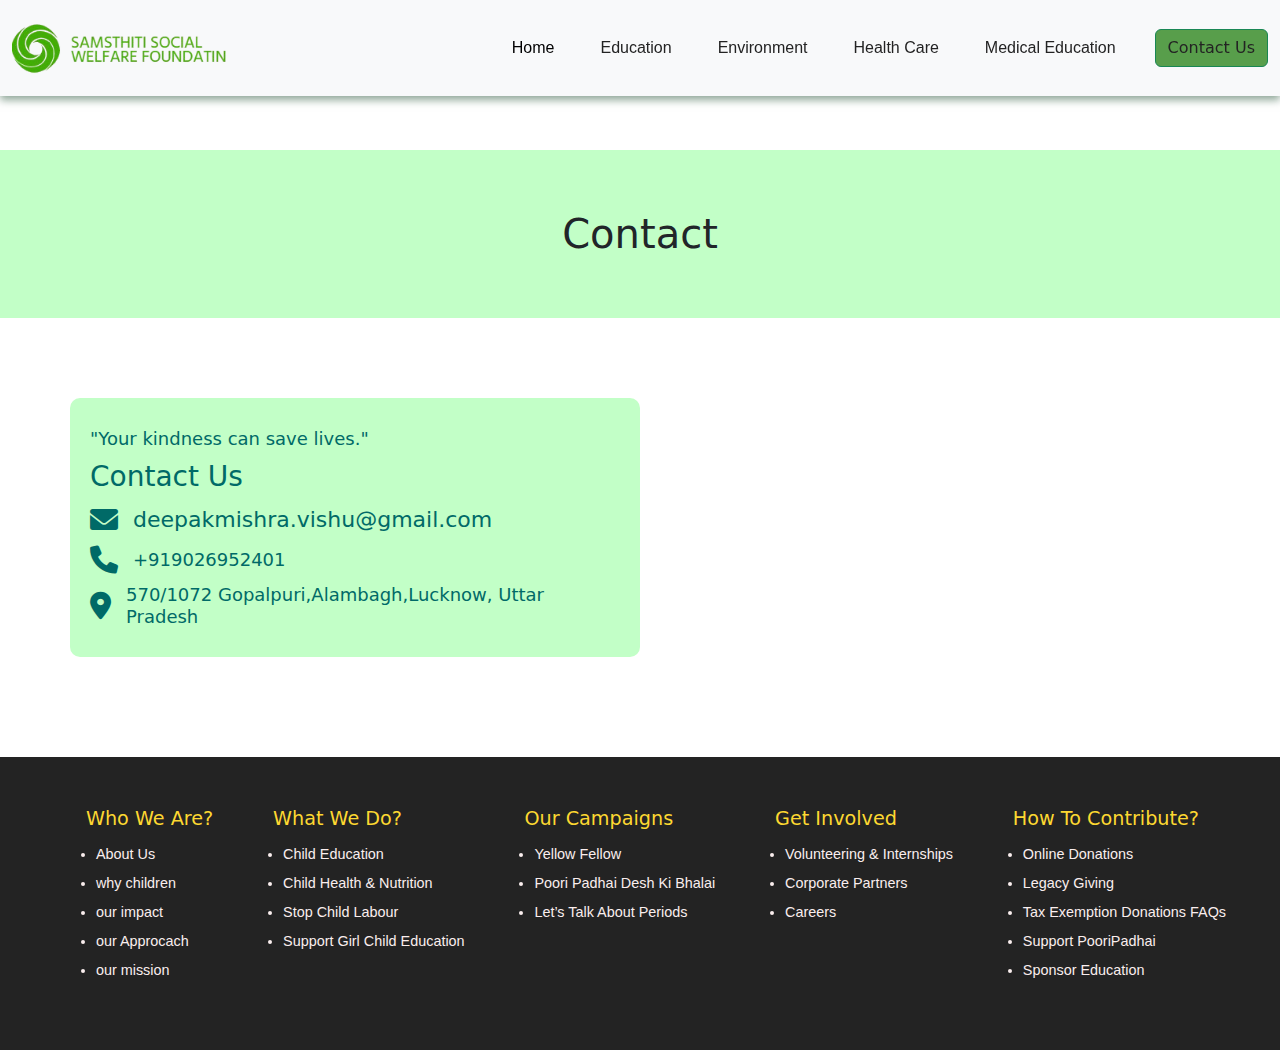
==== contact.html @ 730508de "first commit" ====
<!DOCTYPE html>
<html lang="en">

<head>
    <meta charset="UTF-8">
    <meta name="viewport" content="width=device-width, initial-scale=1.0">
    <link rel="stylesheet" href="style.css">
    <link rel="stylesheet" href="responsive.css">
    <link href="https://cdnjs.cloudflare.com/ajax/libs/font-awesome/6.0.0-beta3/css/all.min.css" rel="stylesheet">




    <link href="https://cdn.jsdelivr.net/npm/bootstrap@5.3.3/dist/css/bootstrap.min.css" rel="stylesheet"
        integrity="sha384-QWTKZyjpPEjISv5WaRU9OFeRpok6YctnYmDr5pNlyT2bRjXh0JMhjY6hW+ALEwIH" crossorigin="anonymous">
    <script src="https://cdn.jsdelivr.net/npm/bootstrap@5.3.3/dist/js/bootstrap.bundle.min.js"
        integrity="sha384-YvpcrYf0tY3lHB60NNkmXc5s9fDVZLESaAA55NDzOxhy9GkcIdslK1eN7N6jIeHz"
        crossorigin="anonymous"></script>
    <style>
        .contact {
            background-color: #C2FFC7;
            text-align: center;
            margin-top: 150px;
            padding: 60px;
        }
        
        .map {
            margin-top: 80px;
            display: flex;
            flex-wrap: wrap; /* Ensure wrapping on smaller screens */
            
        }
        
        .map2 iframe {
            border-radius: 10px;
            width: 100%; /* Full width on smaller screens */
            height: 100%; /* Adjust height automatically */
        }
        
        .map1 {
            background-color: #C2FFC7;
            border-radius: 10px;
            padding: 20px;
        }
        
        .map1 h2, .map1 h3, .map1 h1, .map1 h2 {
            color: #006A67;
            margin: 10px 0;
        }
        
        .map1 h1 {
            font-size: 22px;
            line-height: 1.5;
        }
        
        .map1 h2 {
            font-size: 18px;
        }
        
        .map1 .contact-info {
            display: flex;
            align-items: center;
            margin: 10px 0;
        }
        
        .map1 .contact-info i {
            font-size: 28px;
            margin-right: 15px;
            color: #006A67;
        }
        
        .map1 .contact-info h2,
        .map1 .contact-info h1 {
            margin: 0;
        }
        
        /* Responsive adjustments */
        @media (max-width: 768px) {
            .map {
                flex-direction: column; /* Stack items vertically */
            }
        
            .map1, .map2 {
                flex: 1 1 100%; /* Ensure full width for smaller devices */
            }
        
            .map2 iframe {
                height: 300px; /* Adjust height for smaller devices */
            }
        }
        
        footer{
            margin-top: 100px;
        }
    </style>

    <title>Document</title>
</head>

<body>
    <nav class="navbar navbar-expand-lg navbar-light bg-light fixed-top">
        <div class="container-fluid">
            <a class="navbar-brand" href="#"><img src="/img/logo2-removebg-preview.png" alt=""></a>
            <button class="navbar-toggler" type="button" data-bs-toggle="collapse" data-bs-target="#navbarNav"
                aria-controls="navbarNav" aria-expanded="false" aria-label="Toggle navigation">
                <span class="navbar-toggler-icon"></span>
            </button>
            <div class="collapse navbar-collapse" id="navbarNav">
                <ul class="navbar-nav ms-auto">
                    <li class="nav-item">
                        <a class="nav-link active" aria-current="page" href="index.html">Home</a>
                    </li>
                    <li class="nav-item">
                        <a class="nav-link" href="education.html">Education</a>
                    </li>
                    <li class="nav-item">
                        <a class="nav-link" href="enviroment.html">Environment</a>
                    </li>
                    <li class="nav-item">
                        <a class="nav-link" href="health.html">Health Care</a>
                    </li>
                    <li class="nav-item">
                        <a class="nav-link" href="medical.html">Medical Education</a>
                    </li>
                </ul>
                <button class="btn btn-success ms-3">
                    <a class="nav-link" href="contact.html">Contact Us</a>
                </button>
            </div>
        </div>
    </nav>

    <h1 class="contact">Contact </h1>
    <div class="container">
        <div class="row map">
            <div class="col-lg-6 col-md-12 map1">
                <h2>"Your kindness can save lives."</h2>
                <h3>Contact Us</h3>
                <div class="contact-info">
                    <i class="fa fa-envelope"></i>
                    <h1>deepakmishra.vishu@gmail.com</h1>
                </div>
                <div class="contact-info">
                    <i class="fa fa-phone"></i>
                    <h2>+919026952401</h2>
                </div>
                <div class="contact-info">
                    <i class="fas fa-map-marker-alt"></i>
                    <h2>570/1072 Gopalpuri,Alambagh,Lucknow, Uttar Pradesh</h2>
                </div>
            </div>
            <div class="col-lg-6 col-md-12 map2">
                <iframe
                    src="https://www.google.com/maps/embed?pb=!1m17!1m12!1m3!1d1780.5983833427724!2d80.90738136888217!3d26.801862669844276!2m3!1f0!2f0!3f0!3m2!1i1024!2i768!4f13.1!3m2!1m1!2s!5e0!3m2!1sen!2sin!4v1731748722866!5m2!1sen!2sin"
                    width="100%" height="400" style="border:0;" allowfullscreen="" loading="lazy"
                    referrerpolicy="no-referrer-when-downgrade"></iframe>
            </div>
        </div>
    </div>
    
    <!-- <<<<<<<<<---------Footer start-------->

    <footer>
        <div class="textconteiner">

            <ul>
                <h1>Who We Are?</h1>
                <li>About Us</li>
                <li>why children</li>
                <li>our impact</li>
                <li>our Approcach</li>
                <li>our mission</li>
            </ul>
            <ul>
                <h1>What We Do?</h1>
                <li>Child Education</li>
                <li>Child Health & Nutrition</li>
                <li>Stop Child Labour</li>
                <li>Support Girl Child Education</li>

            </ul>
            <ul>
                <h1>Our Campaigns</h1>
                <li>Yellow Fellow</li>
                <li>Poori Padhai Desh Ki Bhalai</li>
                <li>Let’s Talk About Periods</li>

            </ul>
            <ul>
                <h1>Get Involved</h1>
                <li>Volunteering & Internships</li>
                <li>Corporate Partners</li>
                <li>Careers</li>
            </ul>
            <ul>
                <h1>How To Contribute?</h1>
                <li>Online Donations</li>
                <li>Legacy Giving</li>
                <li>Tax Exemption Donations FAQs
                </li>
                <li>Support PooriPadhai</li>
                <li>Sponsor Education</li>
            </ul>
        </div>
    </footer>
<!-- <<<<<<<<<---------Footer -------->
---- style.css ----
body {
    margin: 0;
    padding: 0;
}


/* Navbar Styles */
.navbar {
    display: flex;
    align-items: center;
    justify-content: space-between;
    background-color: #fff;
    padding: 10px 20px;
    box-shadow: 0 4px 8px rgba(67, 107, 82, 0.6); /* Green shadow */
}

/* Logo Styling */
.navbar .img img {
    height: 70px;
    margin-right: 20px;
}

/* Menu Styles */
#navbarMenu {
    list-style: none;
    display: flex;
    margin: 0;
    padding: 0;
    gap: 20px;
}

#navbarMenu li a {
    text-decoration: none;
    color: #232323;
    font-size: 16px;
}

.btn {
    font-size: 0.85rem;
    color: #fff;
    background-color: #589e4b;
    padding: 10px 20px;
    border-radius: 30px;
    border: none;
    cursor: pointer;
}

/* Toggle Button (Hidden by Default) */
.icon {
    display: none;
    cursor: pointer;
    font-size: 24px;
    color: #006A67;
}

/* Style for the navbar list items */
.navbar-nav .nav-item {
    position: relative; /* Ensure the pseudo-element is positioned relative to the list item */
    transition: transform 0.3s ease;
}

/* Style for the animated line */
.navbar-nav .nav-item::after {
    content: ''; /* Empty content for the pseudo-element */
    position: absolute;
    left: 0;
    bottom: 0;
    width: 0;
    height: 2px; /* Line thickness */
    background-color: #006A67; /* Line color */
    transition: width 0.3s ease; /* Animation effect */
}

.navbar-nav .nav-item:hover {
    transform: translateY(-5px); /* Move the item up */
}

/* When hovering over the navbar items */
.navbar-nav .nav-item:hover::after {
    width: 100%; /* Expand the line to full width */
   
}

.contant {
    margin-top: 100px;
    display: flex;
    justify-content: space-between;
    align-items: center;
    width: 100%;
    height: 40vw;
    background-color: #fff;
  }
  
  .text {
    width: 50%;
    height: 80%;
    display: flex;
    flex-direction: column;
    align-items: center;
    justify-content: center;
    background-color: #fff;
    padding: 10px;
    animation: fadeInText 1.5s ease-out forwards; /* Apply text fade-up animation */
  }

  @keyframes fadeInText {
    0% {
        opacity: 0;
        transform: translateY(20px); /* Start from 20px below */
    }
    100% {
        opacity: 1;
        transform: translateY(0); /* End at its original position */
    }
}
  
  .text h1 {
    font-weight: 600;
    color: #2f2f2f;
    font-size: 2.8em;
    line-height: 55px;
    text-align: center;
  }
  
  .text span {
    font-family: 'Gloria Hallelujah', cursive;
    color: #589e4b;
    font-weight: 600;
  }
  
  .vid {
    width: 50%;
    height: 80%;
    background-color: #589e4b;
    display: flex;
    justify-content: center;
    align-items: center;
  }
  
  .vid video {
    width: 53vw;
    height: auto; /* Make sure the height scales with the width */
    margin-left: -4vw;
    animation: slideInRight 1.5s ease-out forwards; /* Apply video slide-in animation */
  }

  @keyframes slideInRight {
    0% {
        transform: translateX(100%); /* Start from the right */
    }
    100% {
        transform: translateX(0); /* End at the normal position */
    }
}

  
  .contant button {
    font-size: 1.1rem;
    color: #000;
    background-color: #589e4b;
    font-family: Rubik, sans-serif;
    border-radius: 5rem;
    border: none;
    padding: .75rem 1.8rem;
    cursor: pointer;
    box-shadow: 0 0 .8rem -.07rem transparent;
    margin-top: 26px;
    margin-right: 13vw;
    align-self: center; /* Center the button in the text section */
  }

  .contact2 {
    display: flex;
    justify-content: space-between;
    align-items: flex-start;
    flex-wrap: wrap; /* Allows cards to wrap */
    width: 99%;
    height: auto;
    margin: 10px;
    background-color: #fff;
}

.text2 {
    width: 30%;
    display: flex;
    flex-direction: column;
    align-items: center;
    text-align: center;
    background-color: #fff;
    padding: 20px;
}

.text2 h1 {
    font-size: 2rem;
    color: black;
    font-weight: 600;
    line-height: 1.2;
}

.text2 p {
    margin-top: 20px;
    font-size: 1rem;
    color: #484848;
    line-height: 1.5;
}

.text2 span {
    font-family: 'Gloria Hallelujah', cursive;
    color: #589e4b;
    font-weight: 600;
}

.text2 button {
    margin-top: 30px;
    background-color: #589e4b;
    box-shadow: 0 0 1px 1px #73EC8B;
    color: #000;
    font-size: 1.1rem;
    font-family: Rubik, sans-serif;
    border-radius: 5rem;
    border: none;
    padding: .75rem 1.8rem;
    cursor: pointer;
}

.card {
    width: 25%;
    margin: 20px 2.5vw;
    border-radius: 10px;
    display: flex;
    flex-direction: column;
    align-items: center;
    background-color: #fff;
    border-bottom: solid #006A67 5px !important;
    transition: box-shadow 0.3s ease;
    cursor: pointer;
}

.card:hover {
    box-shadow: 0 4px 20px rgba(0, 0, 0, 0.3);
    transform: translateY(-5px);
}

.card img {
    width: 100%;
    border-radius: 10px 10px 0 0;
    height: 233px;
}

.text3 h3 {
    margin-top: 20px;
    margin-bottom: 10px;
    font-weight: 600;
    color: #589e4b;
    font-size: 1.2rem;
    text-align: center;
}

.text3 h4 {
    font-size: 1rem;
    color: #484848;
    text-align: center;
}







.education {
    background-color: #C2FFC7 !important;
    padding: 10px 0 48px 0;
    margin-top: 100px;
}

.education h1{
    text-align: center;
    margin-bottom: 32px;
}

.image img {
    height: 457px;
    border-radius: 15px;
    width: 550px;
    margin-top: 70px
}



.para h1 {
    margin-top: 50px;
    font-family: 'Franklin Gothic Medium', 'Arial Narrow', Arial, sans-serif;
}

.para p {
    font-family: math;
    font-weight: bold;
    margin-top: 20px;
    text-align: justify;
    font-size: 18px;
}

.enviroment {
    margin-top: 100px;
    background-color: white;
    padding: 58px 0 0 0;
    
}

.charity h1 {
    text-align: center;
    font-size: 51px;
    color: #006A67;
    font-family: cursive;
    margin-top: 104px;
}
.enviroment h1 {
    text-align: center;
    font-size: 51px;
    margin-bottom: 40px;

}


.poster img {
    width: 100%;
    max-width: 600px; /* Set a reasonable max width */
    height: auto; /* Maintain aspect ratio */
    border-radius: 10px;
    margin: 0 auto;
    display: block; /* Center the image */
}



 #vido {
    width: 527px;
    border-radius: 10px;
    margin-top: 50px;
 }



/* Slider container */
.slider-container {
    display: flex;
    margin-top: 100px;
    overflow: hidden;
    width: 100%;
    position: relative;
    height: 300px; /* Fixed height for consistency */
}

/* Slider wrapper */
.slider-wrapper {
    display: flex;
    transition: transform 0.5s ease;
    gap: 14px;
    width: 100%; /* Ensure it spans the container */
}

/* Individual cards */
.card1 {
    flex: 0 0 20%; /* Default: Show 5 cards at a time */
    display: flex;
    justify-content: center;
    align-items: center;
    background-color: #006A67;
    box-sizing: border-box;
    border-radius: 8px;
    overflow: hidden;
}

/* Images inside cards */
.card1 img {
    width: 100%;
    height: 100%; /* Fully fill the card's height */
    object-fit: cover; /* Maintain aspect ratio and crop excess */
    border-radius: 8px;
}

/* Navigation buttons */
.nav-button {
    position: absolute;
    top: 50%;
    transform: translateY(-50%);
    background-color: #006A67;
    color: #fff;
    border: none;
    padding: 10px;
    cursor: pointer;
    font-size: 18px;
    z-index: 10;
}

.prev {
    left: 10px;
}

.next {
    right: 10px;
}

/* Base styles for larger screens (desktop/tablet) */
.contant4 {
    margin-top: 200px;
    width: 100%;
    height: 500px;
    background-image: url(/img/banner.jpg);
    background-repeat: no-repeat;
    background-size: cover;
    display: flex;
    justify-content: center;
    align-items: flex-end;
    background-color: #e6c32a;
}

.maindiv {
    font-family: sans-serif;
    color: #2f2f2f;
    display: flex;
    flex-direction: column;
    align-items: center;
    justify-content: center;
    width: 75%;
    height: 70%;
    box-shadow: 0 4px 20px rgba(0, 0, 0, 0.3);
    background-color: #006A67;
    border-radius: 10px;
    padding: 20px;
}

.scards {
    display: flex;
    justify-content: center;
    align-items: center;
    width: 100%;
    gap: 20px;
    height: auto;
    background-color: #006A67;
    flex-wrap: wrap; /* Allows wrapping on smaller screens */
}

.cardss {
    background-color: #fff;
    width: 220px;
    height: 290px;
    display: flex;
    flex-direction: column;
    align-items: center;
    justify-content: center;
    border-bottom: 5px solid #0a9962;
    border-radius: 10px;
    padding: 15px;
    box-sizing: border-box;
    transition: box-shadow 0.3s ease, transform 0.3s ease;
}

.cardss:hover {
    box-shadow: 0 4px 20px rgba(0, 0, 0, 0.3);
    transform: translateY(-5px);
}

.cardss img {
    width: 150px;
    height: auto; /* Ensure image maintains aspect ratio */
    margin-top: 20px;
}

.cardss h1 {
    margin-top: 20px;
    font-size: 1.1rem;
    font-weight: 500;
    text-align: center;
}

.contant5 {
    width: 100%;
    height: 600px;
    display: flex;
    justify-content: center;
    background-color: #fff;
    padding: 20px;
}

.text6 {
    display: flex;
    flex-direction: column;
    justify-content: center;
    align-items: center;
    width: 50%;
    height: 100%;
    background-color: #fff;
    text-align: center;
    padding: 20px;
}

.text6 h1 {
    font-size: 30px;
    margin: 23px;
    padding-top: 50px;
    line-height: 1.3;
}

.text6 span {
    font-family: 'Gloria Hallelujah', cursive;
    color: #006A67;
    font-weight: 600;
    font-size: 35px;
}

.text6 p {
    color: #2f2f2f;
    width: 70%;
    line-height: 1.6;
    font-size: 16px;
    margin-top: 20px;
}

.img6 {
    width: 50%;
    height: 100%;
    display: flex;
    align-items: center;
    justify-content: center;
    background-color: #fff;
}

.img6 img {
    width: 33vw;
    max-width: 100%;
    padding-top: 4vw;
    height: auto; /* Maintain aspect ratio */
}


/* Footer styling */
footer {
    width: 100%;
    background-color: #232323;
    color: rgb(250, 238, 238);
    padding: 30px 0; /* Added padding to adjust the spacing */
}

/* Container for the lists */
.textconteiner {
    display: flex;
    flex-wrap: wrap; /* Allow items to wrap on smaller screens */
    justify-content: space-around; /* Space items evenly */
    padding: 20px 50px;
    gap: 20px;
}

/* Headings for each section */
ul h1 {
    margin-bottom: 10px;
    font-size: 1.2rem;
    color: #FDD831; /* Added color for better readability */
}

/* List items styling */
ul li {
    font-family: 'Lucida Sans', Geneva, Verdana, sans-serif;
    font-size: 0.9rem;
    line-height: 1.8rem;
    margin-left: 10px;
    color: rgb(250, 238, 238);
}
---- responsive.css ----
/* <<<------NAVBAR---------->>> */
@media (max-width: 900px) {
    .btn {
        display: none;
    }

    #navbarMenu {
        display: none;
        flex-direction: column;
        position: absolute;
        top: 70px;
        right: 20px;
        background: rgba(255, 255, 255, 0.9);
        box-shadow: 0 4px 6px rgba(0, 0, 0, 0.1);
        padding: 20px;
        border-radius: 8px;
        gap: 10px;
    }

    #navbarMenu.active {
        display: flex;
    }

    .icon {
        display: block;
    }
}

/* Responsive Styles */
/* Basic styles for the navbar */
.navbar {
    display: flex;
    align-items: center;
    background-color: #fff;
    padding: 10px;
    justify-content: space-between;
    box-shadow: 0 4px 8px rgba(67, 107, 82, 0.6);
}

.navbar img {
    height: 70px;
    margin-right: 20px;
}

.img {
    height: 55px;
    display: flex;
    align-items: center;
    justify-content: center;
    padding-left: 74px;
    border-radius: 5px;
    margin-left: 15px;
}

.navbar ul {
    list-style-type: none;
    margin: 0;
    padding: 0;
    display: flex;
    font-size: small;
}

.navbar li {
    margin: 0 15px;
}

.navbar a {
    color: #232323;
    text-decoration: none;
    font-size: 16px;
}

.btn {
    font-size: .85rem;
    color: black;
    background-color: #589e4b !important;
    font-family: Rubik, sans-serif;
    border-radius: 5rem;
    border: none;
    font-weight: 500;
    padding: .75rem 1.8rem;
    cursor: pointer;
    box-shadow: 0 0 .8rem -.07rem transparent;
}

.icon i {
    font-size: 1.5vw;
    font-weight: 800;
    color: #000;
    display: none;
    cursor: pointer;
}

/* Hover effects */
.navbar .btn:hover {
    background-color: #C2FFC7;
}




/* <<<<<--------NAVBAR END-------->>>> */


/* <<<<<--------CONTANT-------->>>> */

@media (max-width: 768px) {
  
    /* Stack the content vertically on small screens */
    .contant {
      flex-direction: column;
      height: auto;
    }
  
    /* Adjust the text area width and alignment */
    .text {
      width: 90%;
      padding: 20px;
      text-align: center;
    }
  
    .text h1 {
      font-size: 2.2em; /* Decrease font size for mobile */
      line-height: 45px;
    }
  
    /* Adjust video size */
    .vid {
      width: 90%;
      height: auto;
      margin-top: 20px;
    }
  
    .vid video {
      width: 100%;
      height: auto; /* Adjust video to be responsive */
      margin-left: 0;
    }
  
    /* Button should be centered and sized appropriately */
    .contant button {
      margin-right: 0;
      width: 70%;
      font-size: 1rem;
    }
}

 @media (max-width: 480px) {
    /* Further adjust for very small screens (e.g., phones) */
    .text h1 {
      font-size: 1.8em; /* Reduce font size more for tiny screens */
      line-height: 40px;
    }
  
    .contant button {
      width: 80%;
      font-size: 1.2rem;
    }
}

  /* <<<<<--------CONTANT END-------->>>> */


    /* <<<<<--------CONTACT2-------->>>> */


@media (max-width: 1024px) {
    .contact2 {
        flex-direction: column;
        align-items: center;
    }

    .text2, .card {
        width: 80%; /* Reduce width to fit better */
    }

    .text2 h1 {
        font-size: 1.8rem;
    }

    .text2 p {
        font-size: 0.9rem;
    }

    .text2 button {
        font-size: 1rem;
    }
}

@media (max-width: 768px) {
    .text2 h1 {
        font-size: 1.6rem;
        line-height: 1.3;
    }

    .text2 p {
        font-size: 0.9rem;
        line-height: 1.4;
    }

    .text2 button {
        padding: 0.6rem 1.5rem;
    }

    .card {
        width: 90%; /* Full-width for smaller screens */
        margin: 10px 0;
    }

    .card img {
        width: 100%;
        height: auto;
    }

    .text3 h3, .text3 h4 {
        font-size: 1rem;
    }
}

@media (max-width: 480px) {
    .text2 h1 {
        font-size: 1.4rem;
    }

    .text2 p {
        font-size: 0.85rem;
    }

    .text2 button {
        font-size: 0.9rem;
        padding: 0.5rem 1.2rem;
    }

    .text3 h3, .text3 h4 {
        font-size: 0.9rem;
    }
}



  /* <<<<<--------CONTACT2 END-------->>>> */


    /* <<<<<--------education-------->>>> */

  @media only screen and (max-width: 768px) {
    .row {
        flex-direction: column;
        align-items: center;
        text-align: center;
    }

    .image img {
        max-width: 90%;
        margin-top: 10px;
    }

    .para h1 {
        font-size: 24px;
        margin-top: 15px;
    }

    .para p {
        font-size: 16px;
        text-align: justify;
        padding: 0 15px;
    }
}

@media only screen and (max-width: 576px) {
    .education {
        padding: 20px;
        margin-top: 50px;
    }

    .image img {
        max-width: 100%;
    }

    .para h1 {
        font-size: 22px;
    }

    .para p {
        font-size: 15px;
        text-align: left;
    }
}

    /* <<<<<--------education end-------->>>> */




/* enviroment */
@media only screen and (max-width: 768px) {
    .enviroment h1 {
        font-size: 36px; /* Adjust font size for smaller screens */
    }

    .poster img {
        max-width: 90%; /* Allow image to take up more space on smaller screens */
    }
}

@media only screen and (max-width: 576px) {
    .enviroment {
        padding: 20px 0;
    }

    .enviroment h1 {
        font-size: 28px;
    }

    .poster img {
        max-width: 100%; /* Full width on small screens */
    }
}

/* end .enviroment */


/* slidersss */


/* Responsive Styles */

/* Responsive Styles */

/* Responsive Styles */
@media only screen and (max-width: 1200px) {
    .card1 {
        flex: 0 0 25%; /* Show 4 cards */
    }
}

@media only screen and (max-width: 992px) {
    .card1 {
        flex: 0 0 33.33%; /* Show 3 cards */
    }
}

@media only screen and (max-width: 768px) {
    .card1 {
        flex: 0 0 50%; /* Show 2 cards */
    }
}

@media only screen and (max-width: 576px) {
    .card1 {
        flex: 0 0 100%; /* Show 1 card */
    }

    .nav-button {
        font-size: 24px;
        padding: 12px;
    }
}
/* end slidersssss */

/* contant4 */
  
@media (max-width: 1024px) {
    .maindiv {
        width: 90%;
        height: 80%;
    }
    .scards {
        gap: 15px;
    }
    .cardss {
        width: 200px;
        height: 270px;
    }
    .cardss h1 {
        font-size: 1rem;
        margin-top: 15px;
    }
}

@media (max-width: 768px) {
    .contant4 {
        height: auto;
        padding: 20px 0;
    }
    .maindiv {
        width: 95%;
        height: auto;
    }
    .scards {
        flex-direction: column; /* Stack cards vertically on small screens */
        gap: 20px;
    }
    .cardss {
        width: 100%;
        max-width: 300px;
        margin: 0 auto;
    }
    .cardss img {
        width: 120px;
    }
    .cardss h1 {
        font-size: 1rem;
    }
}

@media (max-width: 480px) {
    .cardss {
        width: 90%;
        max-width: 250px;
    }
    .cardss h1 {
        font-size: 0.9rem;
    }
    .cardss img {
        width: 100px;
    }
}

/* end contant4k */

 /* <<<<<--------CONTANT5-------->>>> */
  
 @media (max-width: 1024px) {
    .text6 h1 {
        font-size: 28px;
        line-height: 1.3;
    }

    .text6 span {
        font-size: 30px;
    }

    .text6 p {
        width: 80%;
        font-size: 15px;
    }
}

@media (max-width: 768px) {
    .contant5 {
        flex-direction: column;
        height: auto;
        padding: 20px;
        align-items: center;
    }

    .text6, .img6 {
        width: 90%; /* Full width on small screens */
        height: auto;
    }

    .text6 h1 {
        font-size: 26px;
        padding-top: 20px;
    }

    .text6 span {
        font-size: 28px;
    }

    .text6 p {
        width: 90%;
        font-size: 14px;
        line-height: 1.5;
    }

    .img6 img {
        width: 80%;
        max-width: 100%;
        padding-top: 20px;
    }
}

@media (max-width: 480px) {
    .text6 h1 {
        font-size: 24px;
    }

    .text6 span {
        font-size: 24px;
    }

    .text6 p {
        font-size: 14px;
        line-height: 1.4;
        padding: 10px;
    }

    .img6 img {
        width: 100%;
        padding-top: 15px;
    }
}
 /* <<<<<--------CONTANT5 END-------->>>> */


 /* footerrrr */

 
  
  /* <<<<<--------FOOTER-------->>>> */


/* Media query for screens smaller than 768px (tablets) */
@media (max-width: 768px) {
    .textconteiner {
        flex-direction: column;
        align-items: center; /* Center-align items on smaller screens */
        padding: 20px;
    }

    ul h1 {
        font-size: 1.1rem;
        text-align: center;
    }

    ul li {
        font-size: 0.9rem;
        text-align: center;
    }
}

/* Media query for screens smaller than 480px (mobile) */
@media (max-width: 480px) {
    .textconteiner {
        padding: 10px;
        gap: 10px;
    }

    ul {
        margin-bottom: 20px;
        text-align: center;
    }

    ul h1 {
        font-size: 1rem;
        margin-bottom: 5px;
    }

    ul li {
        font-size: 0.8rem;
        line-height: 1.5rem;
    }
}


  /* <<<<<--------FOOTER END-------->>>> */
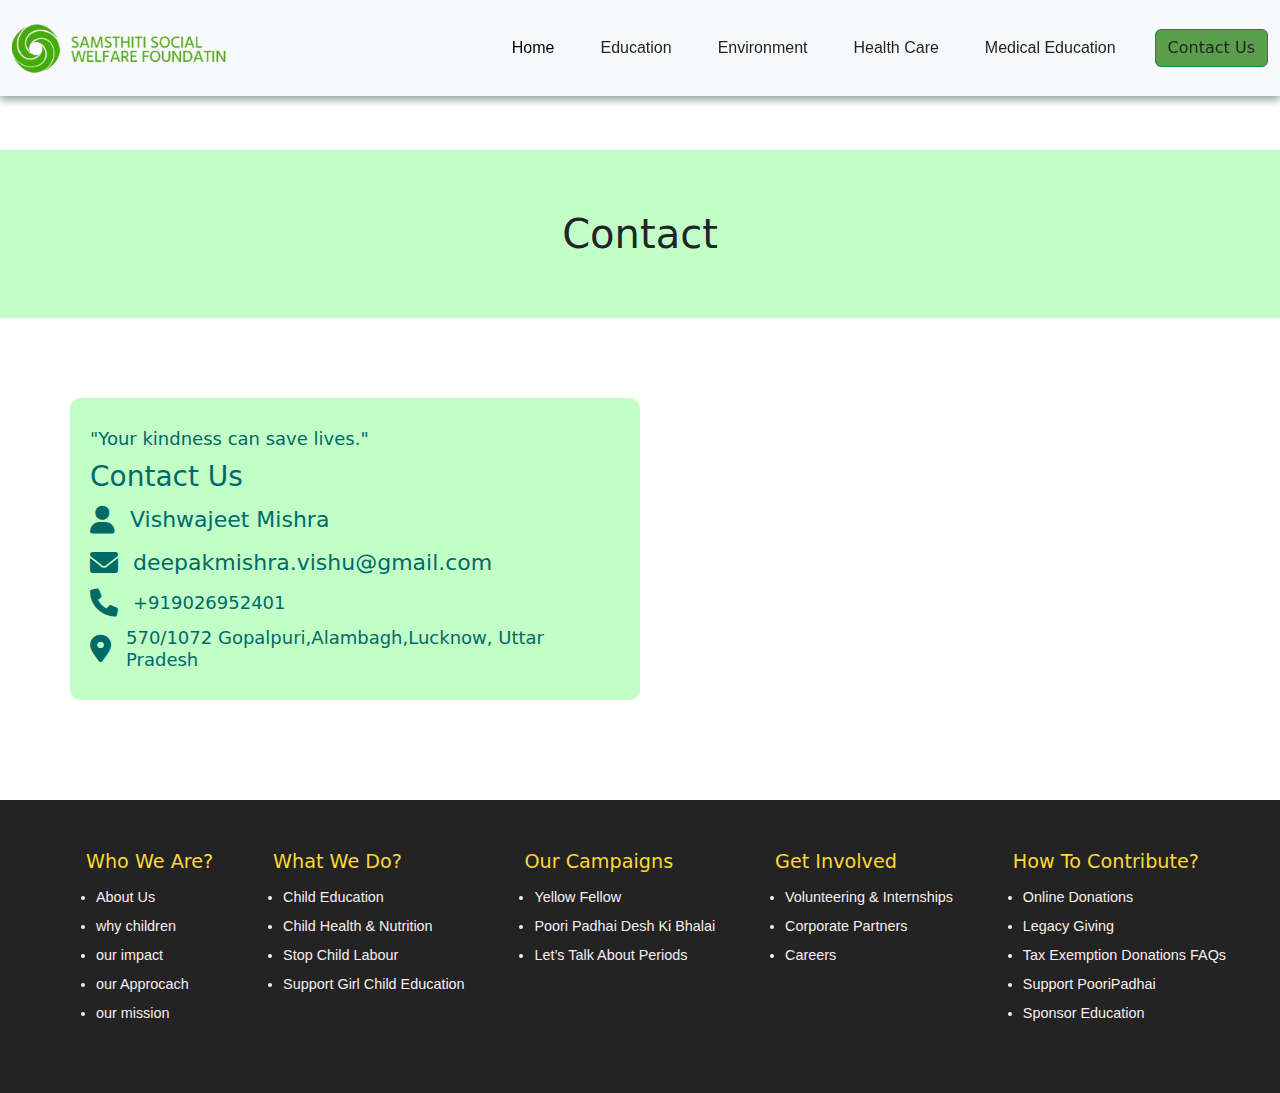
==== commit a73a5831: "sa" ====
--- a/contact.html
+++ b/contact.html
@@ -80,12 +80,20 @@
                 flex-direction: column; /* Stack items vertically */
             }
         
+            .map1{
+                 margin-bottom: 20px;
+            }
+
             .map1, .map2 {
                 flex: 1 1 100%; /* Ensure full width for smaller devices */
             }
         
             .map2 iframe {
                 height: 300px; /* Adjust height for smaller devices */
+            }
+
+            #email {
+                font-size: 18px;
             }
         }
         
@@ -137,8 +145,12 @@
                 <h2>"Your kindness can save lives."</h2>
                 <h3>Contact Us</h3>
                 <div class="contact-info">
+                    <i class="fas fa-user icon"></i>
+                    <h1>Vishwajeet Mishra</h1>
+                </div>
+                <div class="contact-info">
                     <i class="fa fa-envelope"></i>
-                    <h1>deepakmishra.vishu@gmail.com</h1>
+                    <h1 id="email">deepakmishra.vishu@gmail.com</h1>
                 </div>
                 <div class="contact-info">
                     <i class="fa fa-phone"></i>
--- a/responsive.css
+++ b/responsive.css
@@ -293,31 +293,41 @@
 
 
 
-/* enviroment */
-@media only screen and (max-width: 768px) {
-    .enviroment h1 {
-        font-size: 36px; /* Adjust font size for smaller screens */
-    }
-
-    .poster img {
-        max-width: 90%; /* Allow image to take up more space on smaller screens */
-    }
-}
-
-@media only screen and (max-width: 576px) {
-    .enviroment {
-        padding: 20px 0;
-    }
-
-    .enviroment h1 {
-        font-size: 28px;
-    }
-
-    .poster img {
-        max-width: 100%; /* Full width on small screens */
-    }
-}
-
+    @media only screen and (max-width: 768px) {
+        .enviroment h1 {
+            font-size: 36px; /* Adjust font size for tablets */
+        }
+        .poster img {
+            max-width: 90%; /* Adjust poster size for smaller screens */
+        }
+        .charity h1 {
+            font-size: 28px;
+            margin-top: 40px;
+        }
+        #vido {
+            max-width: 90%; /* Adjust video size for tablets */
+        }
+    }
+    
+    @media only screen and (max-width: 576px) {
+        .enviroment {
+            padding: 20px 0; /* Reduce padding for small screens */
+        }
+        .enviroment h1 {
+            font-size: 28px; /* Smaller font size for mobile */
+        }
+        .poster img {
+            max-width: 100%; /* Full width on small screens */
+        }
+        .charity h1 {
+            font-size: 24px;
+        }
+        #vido {
+            max-width: 100%; /* Full width for video on mobile */
+            margin-top: 20px;
+        }
+    }
+    
 /* end .enviroment */
 
 
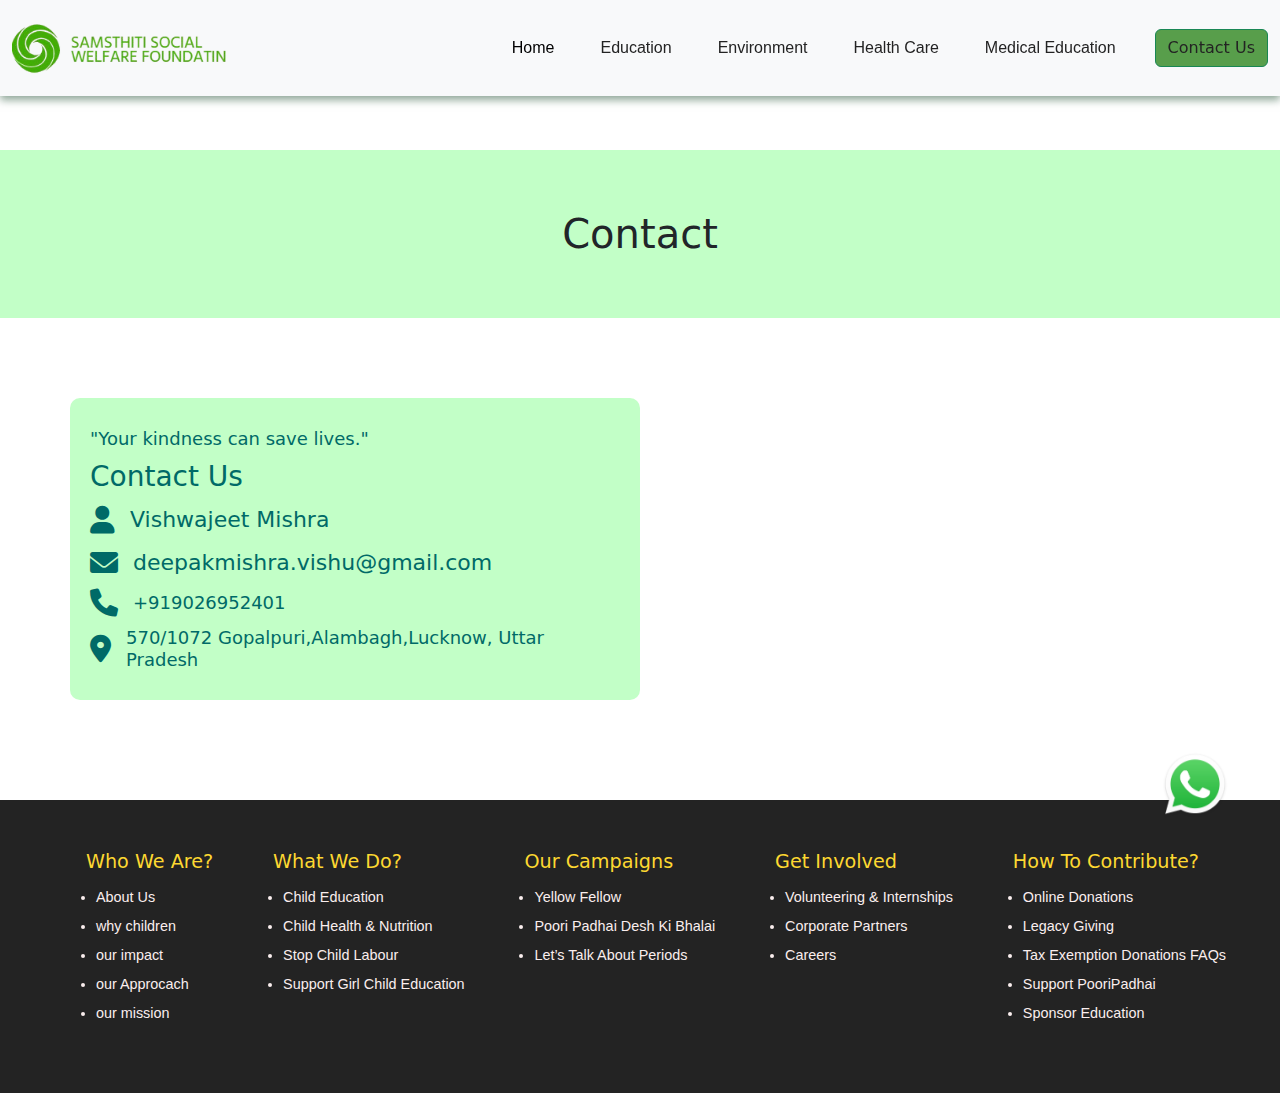
==== commit e4194025: "wtall" ====
--- a/contact.html
+++ b/contact.html
@@ -106,6 +106,13 @@
 </head>
 
 <body>
+
+    <div class="whatsapp_main">
+        <a href=" https://wa.me/919026952401 " text="hello" target="_blank">
+            <img src="/img/image.png" alt=""></a>
+
+    </div>
+    
     <nav class="navbar navbar-expand-lg navbar-light bg-light fixed-top">
         <div class="container-fluid">
             <a class="navbar-brand" href="#"><img src="/img/logo2-removebg-preview.png" alt=""></a>
--- a/style.css
+++ b/style.css
@@ -143,15 +143,6 @@
     margin-left: -4vw;
     animation: slideInRight 1.5s ease-out forwards; /* Apply video slide-in animation */
   }
-
-  @keyframes slideInRight {
-    0% {
-        transform: translateX(100%); /* Start from the right */
-    }
-    100% {
-        transform: translateX(0); /* End at the normal position */
-    }
-}
 
   
   .contant button {
@@ -567,3 +558,38 @@
     margin-left: 10px;
     color: rgb(250, 238, 238);
 }
+
+
+
+.whatsapp_main img {
+    width: 70px;
+    z-index: 1000;
+    position: fixed;
+    bottom: 80px;
+    right: 50px;
+    animation: scaleAnimation 1.5s infinite;
+    /* Apply the animation */
+}
+
+@keyframes scaleAnimation {
+    0% {
+        transform: scale(1);
+    }
+
+    50% {
+        transform: scale(1.1);
+        /* Scale to 110% */
+    }
+
+    100% {
+        transform: scale(1);
+    }
+}
+
+
+.whatsapp_main img:hover {
+    transform: scale(1.4);
+    /* Scale the image to 110% of its size on hover */
+    transition: transform 0.5s;
+    /* Smooth transition for the scaling effect */
+}